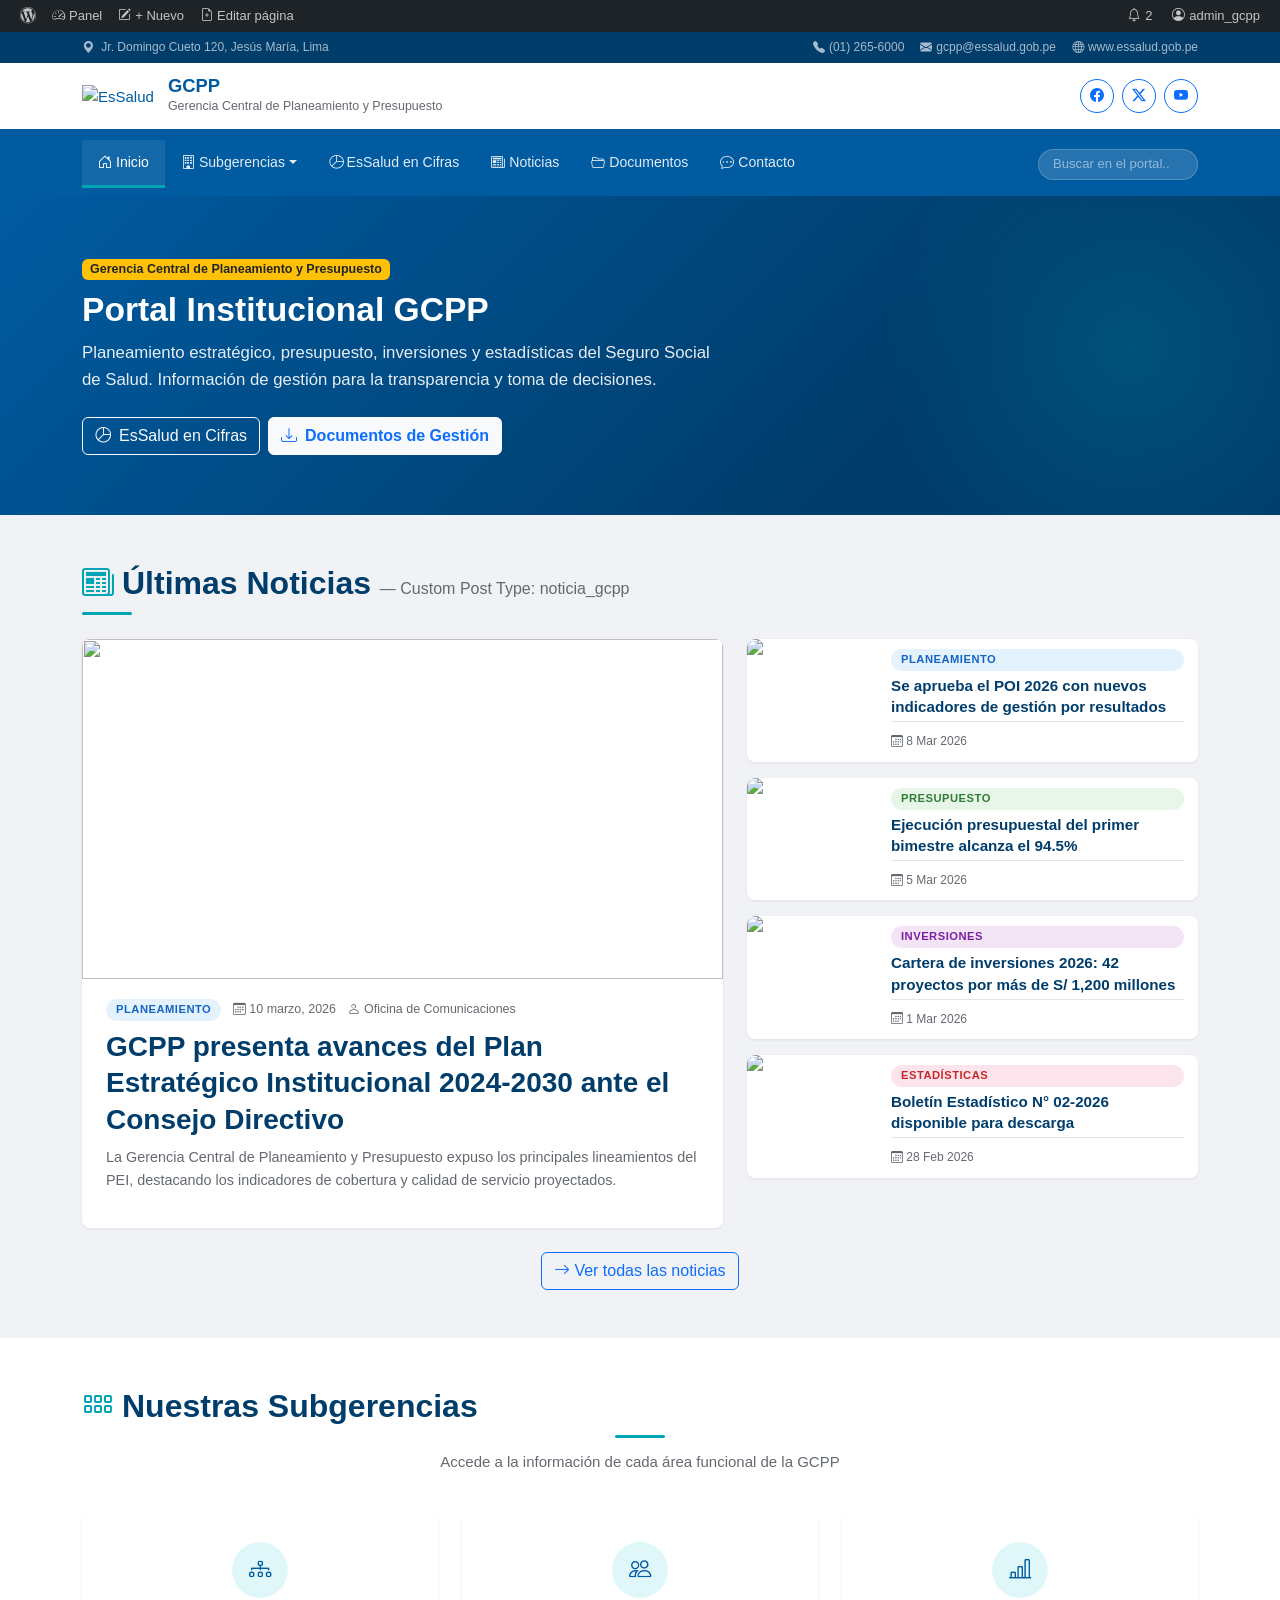
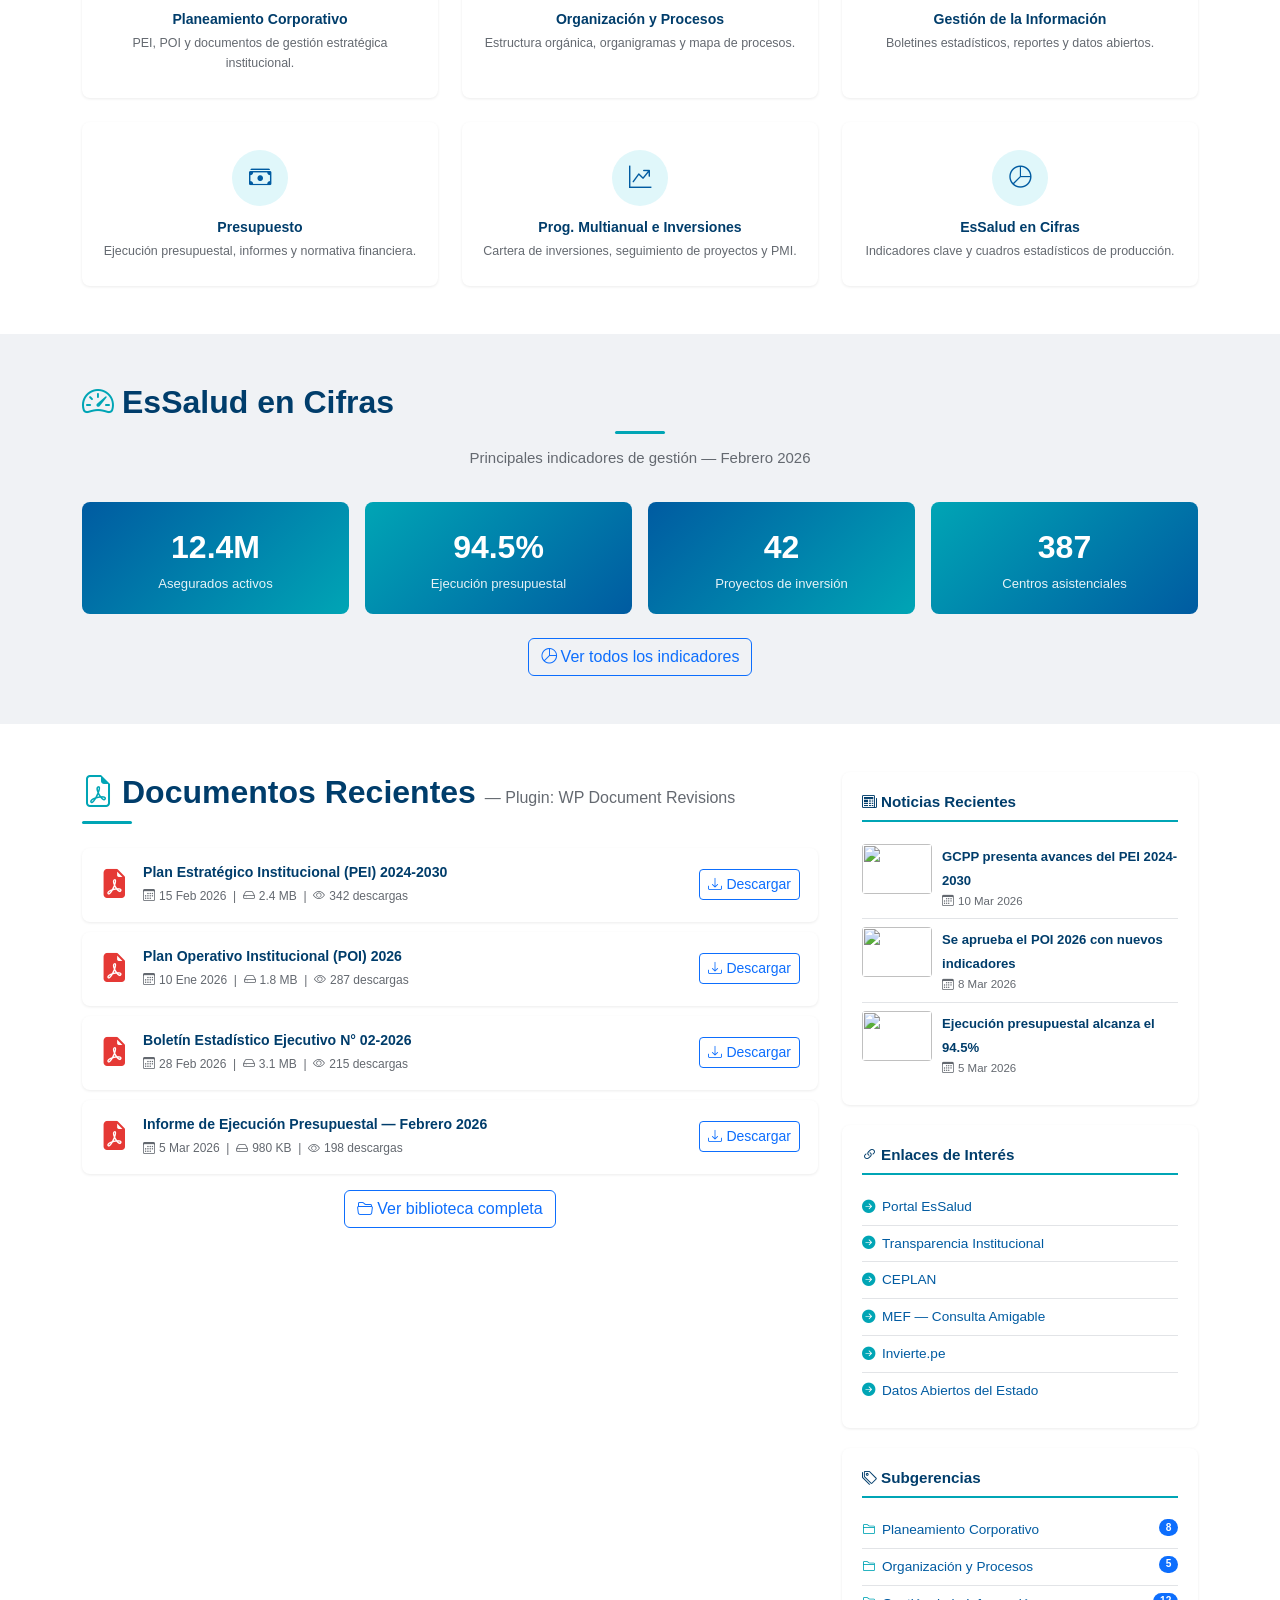
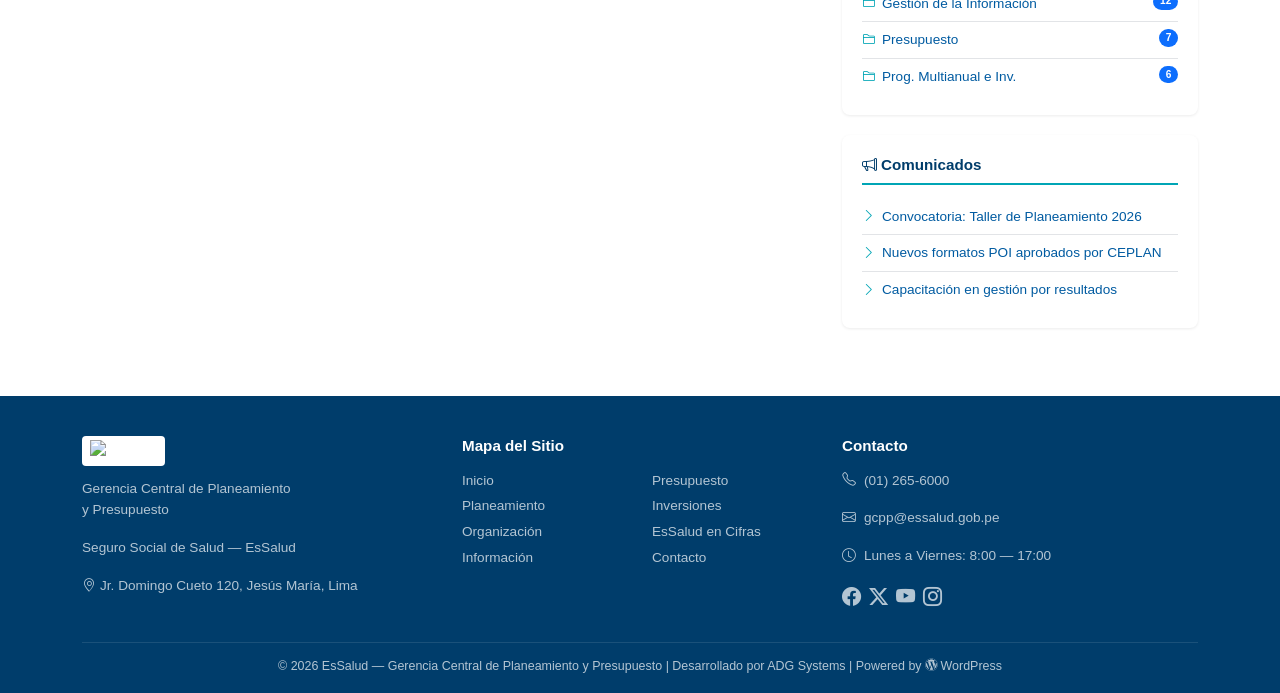
==== prototipo2/index.html @ 34b8594c "Prototipo WordPress - Portal GCPP EsSalud Prototipo HTML del portal institucional de la Gerencia Cen" ====
<!DOCTYPE html>
<html lang="es" class="wp-theme-gcpp">
<head>
  <meta charset="UTF-8">
  <meta name="viewport" content="width=device-width, initial-scale=1.0">
  <!-- WordPress: wp_head() -->
  <title>Portal GCPP — Gerencia Central de Planeamiento y Presupuesto | EsSalud</title>
  <meta name="description" content="Portal institucional de la Gerencia Central de Planeamiento y Presupuesto de EsSalud. Información de gestión, planeamiento estratégico y presupuesto.">
  <!-- Yoast SEO: og tags -->
  <meta property="og:title" content="Portal GCPP — EsSalud">
  <meta property="og:type" content="website">
  <!-- Bootstrap 5 (enqueued via functions.php) -->
  <link href="https://cdn.jsdelivr.net/npm/bootstrap@5.3.3/dist/css/bootstrap.min.css" rel="stylesheet">
  <link href="https://cdn.jsdelivr.net/npm/bootstrap-icons@1.11.3/font/bootstrap-icons.min.css" rel="stylesheet">
  <!-- Theme stylesheet (style.css del child theme) -->
  <link href="css/theme.css" rel="stylesheet">
</head>
<body class="home page-template-front-page has-admin-bar">

  <!-- ============================================================
       WordPress Admin Bar (visible solo para usuarios logueados)
       Simulación de la barra del wp-admin
       ============================================================ -->
  <div class="wp-admin-bar">
    <a href="#" class="ab-item wp-logo"><i class="bi bi-wordpress"></i></a>
    <a href="#" class="ab-item"><i class="bi bi-speedometer2"></i> Panel</a>
    <a href="#" class="ab-item"><i class="bi bi-pencil-square"></i> + Nuevo</a>
    <a href="#" class="ab-item"><i class="bi bi-file-earmark-plus"></i> Editar página</a>
    <span class="ab-right">
      <a href="#" class="ab-item"><i class="bi bi-bell"></i> 2</a>
      <a href="#" class="ab-item"><i class="bi bi-person-circle"></i> admin_gcpp</a>
    </span>
  </div>

  <!-- ============================================================
       header.php — get_header()
       ============================================================ -->

  <!-- Barra superior institucional -->
  <div class="site-header-top">
    <div class="container d-flex justify-content-between align-items-center">
      <span><i class="bi bi-geo-alt-fill me-1"></i> Jr. Domingo Cueto 120, Jesús María, Lima</span>
      <div class="d-none d-md-flex gap-3">
        <a href="#"><i class="bi bi-telephone-fill me-1"></i>(01) 265-6000</a>
        <a href="#"><i class="bi bi-envelope-fill me-1"></i>gcpp@essalud.gob.pe</a>
        <a href="#"><i class="bi bi-globe me-1"></i>www.essalud.gob.pe</a>
      </div>
    </div>
  </div>

  <!-- Site Branding (header.php) -->
  <header class="site-header">
    <div class="container">
      <div class="d-flex justify-content-between align-items-center">
        <div class="site-branding">
          <a href="index.html">
            <img src="../images/essalud_logo.png" alt="EsSalud" class="site-logo">
          </a>
          <div>
            <p class="site-title">GCPP</p>
            <p class="site-description">Gerencia Central de Planeamiento y Presupuesto</p>
          </div>
        </div>
        <!-- Redes sociales -->
        <div class="d-none d-lg-flex gap-2">
          <a href="#" class="btn btn-sm btn-outline-primary rounded-circle" style="width:34px;height:34px;display:flex;align-items:center;justify-content:center;"><i class="bi bi-facebook"></i></a>
          <a href="#" class="btn btn-sm btn-outline-primary rounded-circle" style="width:34px;height:34px;display:flex;align-items:center;justify-content:center;"><i class="bi bi-twitter-x"></i></a>
          <a href="#" class="btn btn-sm btn-outline-primary rounded-circle" style="width:34px;height:34px;display:flex;align-items:center;justify-content:center;"><i class="bi bi-youtube"></i></a>
        </div>
      </div>
    </div>
  </header>

  <!-- wp_nav_menu('theme_location' => 'primary') -->
  <nav class="navbar navbar-expand-lg wp-nav-menu">
    <div class="container">
      <button class="navbar-toggler" type="button" data-bs-toggle="collapse" data-bs-target="#menuPrimary" style="border-color:rgba(255,255,255,.3)">
        <span class="navbar-toggler-icon" style="filter:invert(1);"></span>
      </button>
      <div class="collapse navbar-collapse" id="menuPrimary">
        <ul class="navbar-nav">
          <li class="nav-item">
            <a class="nav-link active" href="index.html"><i class="bi bi-house-door me-1"></i>Inicio</a>
          </li>
          <!-- menu-item-has-children -->
          <li class="nav-item dropdown">
            <a class="nav-link dropdown-toggle" href="#" data-bs-toggle="dropdown"><i class="bi bi-building me-1"></i>Subgerencias</a>
            <ul class="dropdown-menu">
              <li><a class="dropdown-item" href="planeamiento.html"><i class="bi bi-diagram-3"></i> Planeamiento Corporativo</a></li>
              <li><a class="dropdown-item" href="organizacion.html"><i class="bi bi-people"></i> Organización y Procesos</a></li>
              <li><a class="dropdown-item" href="informacion.html"><i class="bi bi-bar-chart-line"></i> Gestión de la Información</a></li>
              <li><a class="dropdown-item" href="presupuesto.html"><i class="bi bi-cash-stack"></i> Presupuesto</a></li>
              <li><a class="dropdown-item" href="inversiones.html"><i class="bi bi-graph-up-arrow"></i> Prog. Multianual e Inversiones</a></li>
            </ul>
          </li>
          <li class="nav-item">
            <a class="nav-link" href="cifras.html"><i class="bi bi-pie-chart me-1"></i>EsSalud en Cifras</a>
          </li>
          <li class="nav-item">
            <a class="nav-link" href="noticias.html"><i class="bi bi-newspaper me-1"></i>Noticias</a>
          </li>
          <li class="nav-item">
            <a class="nav-link" href="documentos.html"><i class="bi bi-folder2-open me-1"></i>Documentos</a>
          </li>
          <li class="nav-item">
            <a class="nav-link" href="contacto.html"><i class="bi bi-chat-dots me-1"></i>Contacto</a>
          </li>
        </ul>
        <!-- get_search_form() -->
        <form class="wp-search-form ms-auto" role="search">
          <input type="search" placeholder="Buscar en el portal..." name="s">
        </form>
      </div>
    </div>
  </nav>

  <!-- ============================================================
       front-page.php — Template de página de inicio
       ============================================================ -->
  <main id="main" class="site-main">

    <!-- ==============================
         BLOQUE 1: wp:cover (Hero)
         ============================== -->
    <section class="wp-block-cover">
      <div class="container position-relative" style="z-index:1;">
        <div class="row align-items-center">
          <div class="col-lg-7">
            <span class="badge bg-warning text-dark mb-2" style="font-size:.78rem;">
              <!-- ACF: campo personalizado "etiqueta_hero" -->
              Gerencia Central de Planeamiento y Presupuesto
            </span>
            <h1>Portal Institucional GCPP</h1>
            <p class="lead mb-4">Planeamiento estratégico, presupuesto, inversiones y estadísticas del Seguro Social de Salud. Información de gestión para la transparencia y toma de decisiones.</p>
            <div class="d-flex gap-2 flex-wrap">
              <a href="cifras.html" class="btn btn-outline-light"><i class="bi bi-pie-chart me-2"></i>EsSalud en Cifras</a>
              <a href="documentos.html" class="btn btn-light text-primary fw-semibold"><i class="bi bi-download me-2"></i>Documentos de Gestión</a>
            </div>
          </div>
          <div class="col-lg-5 d-none d-lg-block text-center">
            <img src="https://placehold.co/400x260/003D6B/00A5B5?text=Portal+GCPP%0AEsSalud&font=roboto" alt="" class="img-fluid" style="border-radius:12px; opacity:.85;">
          </div>
        </div>
      </div>
    </section>

    <!-- ==============================
         BLOQUE 2: CPT Noticias — WP_Query
         Custom Post Type: 'noticia_gcpp'
         Taxonomy: 'subgerencia'
         ============================== -->
    <section class="wp-block-group" style="padding:48px 0;">
      <div class="container">
        <!-- wp:heading -->
        <h2 class="wp-block-heading">
          <i class="bi bi-newspaper me-2" style="color:var(--wp-accent);"></i>Últimas Noticias
          <small style="font-size:.5em; font-weight:400; color:var(--wp-text-light);"> — Custom Post Type: noticia_gcpp</small>
        </h2>

        <div class="row g-4">
          <!-- Post 1: Noticia Destacada (sticky post) -->
          <div class="col-lg-7">
            <!-- WP_Query: posts_per_page=1, meta_key=_is_featured -->
            <a href="single-noticia.html" class="text-decoration-none">
              <article class="cpt-noticia-featured">
                <!-- the_post_thumbnail('large') -->
                <img src="https://placehold.co/800x380/005BA1/FFFFFF?text=PEI+2024-2030%0ANoticia+Destacada&font=roboto" class="post-thumbnail" alt="">
                <div class="entry-content">
                  <div class="entry-meta">
                    <!-- get_the_terms($post, 'subgerencia') -->
                    <span class="taxonomy-badge tax-planeamiento">Planeamiento</span>
                    <!-- get_the_date() -->
                    <span><i class="bi bi-calendar3 me-1"></i>10 marzo, 2026</span>
                    <!-- get_the_author() -->
                    <span><i class="bi bi-person me-1"></i>Oficina de Comunicaciones</span>
                  </div>
                  <!-- the_title() -->
                  <h3 style="color:var(--wp-primary-dark);">GCPP presenta avances del Plan Estratégico Institucional 2024-2030 ante el Consejo Directivo</h3>
                  <!-- the_excerpt() -->
                  <p style="color:var(--wp-text-light); font-size:.9rem;">La Gerencia Central de Planeamiento y Presupuesto expuso los principales lineamientos del PEI, destacando los indicadores de cobertura y calidad de servicio proyectados.</p>
                </div>
              </article>
            </a>
          </div>

          <!-- Posts 2-5: Loop de noticias secundarias -->
          <div class="col-lg-5">
            <div class="d-flex flex-column gap-3">
              <!-- while(have_posts()): the_post(); -->

              <a href="#" class="text-decoration-none">
                <article class="cpt-noticia-card flex-row" style="flex-direction:row !important; height:auto;">
                  <img src="https://placehold.co/140x100/00A5B5/fff?text=POI&font=roboto" class="post-thumbnail" style="width:130px; height:auto; border-radius:8px 0 0 8px;">
                  <div class="entry-content" style="padding:10px 14px;">
                    <span class="taxonomy-badge tax-planeamiento">Planeamiento</span>
                    <h6 class="entry-title mt-1 mb-1"><span style="color:var(--wp-primary-dark);">Se aprueba el POI 2026 con nuevos indicadores de gestión por resultados</span></h6>
                    <div class="entry-meta"><span><i class="bi bi-calendar3"></i> 8 Mar 2026</span></div>
                  </div>
                </article>
              </a>

              <a href="#" class="text-decoration-none">
                <article class="cpt-noticia-card flex-row" style="flex-direction:row !important; height:auto;">
                  <img src="https://placehold.co/140x100/005BA1/fff?text=Presupuesto&font=roboto" class="post-thumbnail" style="width:130px; height:auto; border-radius:8px 0 0 8px;">
                  <div class="entry-content" style="padding:10px 14px;">
                    <span class="taxonomy-badge tax-presupuesto">Presupuesto</span>
                    <h6 class="entry-title mt-1 mb-1"><span style="color:var(--wp-primary-dark);">Ejecución presupuestal del primer bimestre alcanza el 94.5%</span></h6>
                    <div class="entry-meta"><span><i class="bi bi-calendar3"></i> 5 Mar 2026</span></div>
                  </div>
                </article>
              </a>

              <a href="#" class="text-decoration-none">
                <article class="cpt-noticia-card flex-row" style="flex-direction:row !important; height:auto;">
                  <img src="https://placehold.co/140x100/003D6B/fff?text=Inversiones&font=roboto" class="post-thumbnail" style="width:130px; height:auto; border-radius:8px 0 0 8px;">
                  <div class="entry-content" style="padding:10px 14px;">
                    <span class="taxonomy-badge tax-inversiones">Inversiones</span>
                    <h6 class="entry-title mt-1 mb-1"><span style="color:var(--wp-primary-dark);">Cartera de inversiones 2026: 42 proyectos por más de S/ 1,200 millones</span></h6>
                    <div class="entry-meta"><span><i class="bi bi-calendar3"></i> 1 Mar 2026</span></div>
                  </div>
                </article>
              </a>

              <a href="#" class="text-decoration-none">
                <article class="cpt-noticia-card flex-row" style="flex-direction:row !important; height:auto;">
                  <img src="https://placehold.co/140x100/00A5B5/fff?text=Boletín&font=roboto" class="post-thumbnail" style="width:130px; height:auto; border-radius:8px 0 0 8px;">
                  <div class="entry-content" style="padding:10px 14px;">
                    <span class="taxonomy-badge tax-cifras">Estadísticas</span>
                    <h6 class="entry-title mt-1 mb-1"><span style="color:var(--wp-primary-dark);">Boletín Estadístico N° 02-2026 disponible para descarga</span></h6>
                    <div class="entry-meta"><span><i class="bi bi-calendar3"></i> 28 Feb 2026</span></div>
                  </div>
                </article>
              </a>

              <!-- endwhile; -->
            </div>
          </div>
        </div>

        <div class="text-center mt-4">
          <!-- get_post_type_archive_link('noticia_gcpp') -->
          <a href="noticias.html" class="btn btn-outline-primary"><i class="bi bi-arrow-right me-1"></i>Ver todas las noticias</a>
        </div>
      </div>
    </section>

    <!-- ==============================
         BLOQUE 3: Accesos Rápidos a Subgerencias
         ACF Repeater Field: 'subgerencias'
         ============================== -->
    <section class="wp-block-group has-background" style="padding:48px 0;">
      <div class="container">
        <h2 class="wp-block-heading has-text-align-center">
          <i class="bi bi-grid-3x2-gap me-2" style="color:var(--wp-accent);"></i>Nuestras Subgerencias
        </h2>
        <p class="text-center" style="color:var(--wp-text-light); margin-top:-12px;">
          <!-- ACF: get_field('subtitulo_subgerencias') -->
          Accede a la información de cada área funcional de la GCPP
        </p>

        <div class="row g-4 mt-2">
          <!-- ACF Repeater: while(have_rows('subgerencias')): the_row(); -->

          <div class="col-lg-4 col-md-6">
            <a href="planeamiento.html" class="text-decoration-none">
              <div class="acf-acceso-card">
                <!-- ACF: get_sub_field('icono') -->
                <div class="acf-icon"><i class="bi bi-diagram-3"></i></div>
                <!-- ACF: get_sub_field('titulo') -->
                <h5>Planeamiento Corporativo</h5>
                <!-- ACF: get_sub_field('descripcion') -->
                <p>PEI, POI y documentos de gestión estratégica institucional.</p>
              </div>
            </a>
          </div>

          <div class="col-lg-4 col-md-6">
            <a href="organizacion.html" class="text-decoration-none">
              <div class="acf-acceso-card">
                <div class="acf-icon"><i class="bi bi-people"></i></div>
                <h5>Organización y Procesos</h5>
                <p>Estructura orgánica, organigramas y mapa de procesos.</p>
              </div>
            </a>
          </div>

          <div class="col-lg-4 col-md-6">
            <a href="informacion.html" class="text-decoration-none">
              <div class="acf-acceso-card">
                <div class="acf-icon"><i class="bi bi-bar-chart-line"></i></div>
                <h5>Gestión de la Información</h5>
                <p>Boletines estadísticos, reportes y datos abiertos.</p>
              </div>
            </a>
          </div>

          <div class="col-lg-4 col-md-6">
            <a href="presupuesto.html" class="text-decoration-none">
              <div class="acf-acceso-card">
                <div class="acf-icon"><i class="bi bi-cash-stack"></i></div>
                <h5>Presupuesto</h5>
                <p>Ejecución presupuestal, informes y normativa financiera.</p>
              </div>
            </a>
          </div>

          <div class="col-lg-4 col-md-6">
            <a href="inversiones.html" class="text-decoration-none">
              <div class="acf-acceso-card">
                <div class="acf-icon"><i class="bi bi-graph-up-arrow"></i></div>
                <h5>Prog. Multianual e Inversiones</h5>
                <p>Cartera de inversiones, seguimiento de proyectos y PMI.</p>
              </div>
            </a>
          </div>

          <div class="col-lg-4 col-md-6">
            <a href="cifras.html" class="text-decoration-none">
              <div class="acf-acceso-card">
                <div class="acf-icon"><i class="bi bi-pie-chart"></i></div>
                <h5>EsSalud en Cifras</h5>
                <p>Indicadores clave y cuadros estadísticos de producción.</p>
              </div>
            </a>
          </div>

          <!-- endwhile; -->
        </div>
      </div>
    </section>

    <!-- ==============================
         BLOQUE 4: Indicadores (ACF + Gutenberg Columns)
         ACF Group: 'indicadores_home'
         ============================== -->
    <section class="wp-block-group" style="padding:48px 0;">
      <div class="container">
        <h2 class="wp-block-heading has-text-align-center">
          <i class="bi bi-speedometer2 me-2" style="color:var(--wp-accent);"></i>EsSalud en Cifras
        </h2>
        <p class="text-center" style="color:var(--wp-text-light); margin-top:-12px;">
          Principales indicadores de gestión — Febrero 2026
        </p>

        <!-- wp:columns -->
        <div class="row g-3 mt-2">
          <div class="col-lg-3 col-6">
            <div class="kpi-card">
              <div class="kpi-value">12.4M</div>
              <div class="kpi-label">Asegurados activos</div>
            </div>
          </div>
          <div class="col-lg-3 col-6">
            <div class="kpi-card alt">
              <div class="kpi-value">94.5%</div>
              <div class="kpi-label">Ejecución presupuestal</div>
            </div>
          </div>
          <div class="col-lg-3 col-6">
            <div class="kpi-card">
              <div class="kpi-value">42</div>
              <div class="kpi-label">Proyectos de inversión</div>
            </div>
          </div>
          <div class="col-lg-3 col-6">
            <div class="kpi-card alt">
              <div class="kpi-value">387</div>
              <div class="kpi-label">Centros asistenciales</div>
            </div>
          </div>
        </div>

        <div class="text-center mt-4">
          <a href="cifras.html" class="btn btn-outline-primary"><i class="bi bi-pie-chart me-1"></i>Ver todos los indicadores</a>
        </div>
      </div>
    </section>

    <!-- ==============================
         BLOQUE 5: Documentos + Sidebar Widgets
         WP Document Revisions + Sidebar (dynamic_sidebar)
         ============================== -->
    <section class="wp-block-group has-background" style="padding:48px 0;">
      <div class="container">
        <div class="row g-4">
          <!-- Contenido principal -->
          <div class="col-lg-8">
            <h2 class="wp-block-heading">
              <i class="bi bi-file-earmark-pdf me-2" style="color:var(--wp-accent);"></i>Documentos Recientes
              <small style="font-size:.5em; font-weight:400; color:var(--wp-text-light);"> — Plugin: WP Document Revisions</small>
            </h2>

            <!-- WP_Query: post_type='document' -->
            <div class="wpdr-document">
              <i class="bi bi-file-earmark-pdf-fill wpdr-icon"></i>
              <div class="wpdr-info">
                <h6>Plan Estratégico Institucional (PEI) 2024-2030</h6>
                <span><i class="bi bi-calendar3 me-1"></i>15 Feb 2026 &nbsp;|&nbsp; <i class="bi bi-hdd me-1"></i>2.4 MB &nbsp;|&nbsp; <i class="bi bi-eye me-1"></i>342 descargas</span>
              </div>
              <a href="#" class="btn btn-sm btn-outline-primary"><i class="bi bi-download me-1"></i>Descargar</a>
            </div>

            <div class="wpdr-document">
              <i class="bi bi-file-earmark-pdf-fill wpdr-icon"></i>
              <div class="wpdr-info">
                <h6>Plan Operativo Institucional (POI) 2026</h6>
                <span><i class="bi bi-calendar3 me-1"></i>10 Ene 2026 &nbsp;|&nbsp; <i class="bi bi-hdd me-1"></i>1.8 MB &nbsp;|&nbsp; <i class="bi bi-eye me-1"></i>287 descargas</span>
              </div>
              <a href="#" class="btn btn-sm btn-outline-primary"><i class="bi bi-download me-1"></i>Descargar</a>
            </div>

            <div class="wpdr-document">
              <i class="bi bi-file-earmark-pdf-fill wpdr-icon"></i>
              <div class="wpdr-info">
                <h6>Boletín Estadístico Ejecutivo N° 02-2026</h6>
                <span><i class="bi bi-calendar3 me-1"></i>28 Feb 2026 &nbsp;|&nbsp; <i class="bi bi-hdd me-1"></i>3.1 MB &nbsp;|&nbsp; <i class="bi bi-eye me-1"></i>215 descargas</span>
              </div>
              <a href="#" class="btn btn-sm btn-outline-primary"><i class="bi bi-download me-1"></i>Descargar</a>
            </div>

            <div class="wpdr-document">
              <i class="bi bi-file-earmark-pdf-fill wpdr-icon"></i>
              <div class="wpdr-info">
                <h6>Informe de Ejecución Presupuestal — Febrero 2026</h6>
                <span><i class="bi bi-calendar3 me-1"></i>5 Mar 2026 &nbsp;|&nbsp; <i class="bi bi-hdd me-1"></i>980 KB &nbsp;|&nbsp; <i class="bi bi-eye me-1"></i>198 descargas</span>
              </div>
              <a href="#" class="btn btn-sm btn-outline-primary"><i class="bi bi-download me-1"></i>Descargar</a>
            </div>

            <div class="text-center mt-3">
              <a href="documentos.html" class="btn btn-outline-primary"><i class="bi bi-folder2-open me-1"></i>Ver biblioteca completa</a>
            </div>
          </div>

          <!-- ==============================
               SIDEBAR: dynamic_sidebar('sidebar-home')
               Widgets registrados en functions.php
               ============================== -->
          <div class="col-lg-4">
            <!-- Widget: Noticias Recientes (WP_Widget_Recent_Posts) -->
            <aside class="widget widget_recent_entries">
              <h3 class="widget-title"><i class="bi bi-newspaper me-1"></i>Noticias Recientes</h3>
              <div class="widget-recent-post">
                <img src="https://placehold.co/70x50/005BA1/fff?text=PEI&font=roboto" alt="">
                <div>
                  <a href="#" class="wrp-title">GCPP presenta avances del PEI 2024-2030</a>
                  <div class="wrp-date"><i class="bi bi-calendar3 me-1"></i>10 Mar 2026</div>
                </div>
              </div>
              <div class="widget-recent-post">
                <img src="https://placehold.co/70x50/00A5B5/fff?text=POI&font=roboto" alt="">
                <div>
                  <a href="#" class="wrp-title">Se aprueba el POI 2026 con nuevos indicadores</a>
                  <div class="wrp-date"><i class="bi bi-calendar3 me-1"></i>8 Mar 2026</div>
                </div>
              </div>
              <div class="widget-recent-post">
                <img src="https://placehold.co/70x50/003D6B/fff?text=Ppto&font=roboto" alt="">
                <div>
                  <a href="#" class="wrp-title">Ejecución presupuestal alcanza el 94.5%</a>
                  <div class="wrp-date"><i class="bi bi-calendar3 me-1"></i>5 Mar 2026</div>
                </div>
              </div>
            </aside>

            <!-- Widget: Enlaces (WP_Widget_Links) -->
            <aside class="widget widget_links">
              <h3 class="widget-title"><i class="bi bi-link-45deg me-1"></i>Enlaces de Interés</h3>
              <ul>
                <li><i class="bi bi-arrow-right-circle-fill"></i><a href="#">Portal EsSalud</a></li>
                <li><i class="bi bi-arrow-right-circle-fill"></i><a href="#">Transparencia Institucional</a></li>
                <li><i class="bi bi-arrow-right-circle-fill"></i><a href="#">CEPLAN</a></li>
                <li><i class="bi bi-arrow-right-circle-fill"></i><a href="#">MEF — Consulta Amigable</a></li>
                <li><i class="bi bi-arrow-right-circle-fill"></i><a href="#">Invierte.pe</a></li>
                <li><i class="bi bi-arrow-right-circle-fill"></i><a href="#">Datos Abiertos del Estado</a></li>
              </ul>
            </aside>

            <!-- Widget: Categorías (taxonomy: subgerencia) -->
            <aside class="widget widget_categories">
              <h3 class="widget-title"><i class="bi bi-tags me-1"></i>Subgerencias</h3>
              <ul>
                <li><i class="bi bi-folder2"></i><a href="planeamiento.html">Planeamiento Corporativo</a> <span class="badge bg-primary float-end rounded-pill">8</span></li>
                <li><i class="bi bi-folder2"></i><a href="organizacion.html">Organización y Procesos</a> <span class="badge bg-primary float-end rounded-pill">5</span></li>
                <li><i class="bi bi-folder2"></i><a href="informacion.html">Gestión de la Información</a> <span class="badge bg-primary float-end rounded-pill">12</span></li>
                <li><i class="bi bi-folder2"></i><a href="presupuesto.html">Presupuesto</a> <span class="badge bg-primary float-end rounded-pill">7</span></li>
                <li><i class="bi bi-folder2"></i><a href="inversiones.html">Prog. Multianual e Inv.</a> <span class="badge bg-primary float-end rounded-pill">6</span></li>
              </ul>
            </aside>

            <!-- Widget: Comunicados (widget personalizado) -->
            <aside class="widget widget_comunicados">
              <h3 class="widget-title"><i class="bi bi-megaphone me-1"></i>Comunicados</h3>
              <ul>
                <li><i class="bi bi-chevron-right"></i><a href="#">Convocatoria: Taller de Planeamiento 2026</a></li>
                <li><i class="bi bi-chevron-right"></i><a href="#">Nuevos formatos POI aprobados por CEPLAN</a></li>
                <li><i class="bi bi-chevron-right"></i><a href="#">Capacitación en gestión por resultados</a></li>
              </ul>
            </aside>
          </div>
        </div>
      </div>
    </section>

  </main>

  <!-- ============================================================
       footer.php — get_footer()
       ============================================================ -->
  <footer class="site-footer">
    <div class="container">
      <div class="row g-4">
        <div class="col-lg-4">
          <img src="../images/essalud_logo.png" alt="EsSalud" class="footer-logo">
          <p>Gerencia Central de Planeamiento<br>y Presupuesto</p>
          <p>Seguro Social de Salud — EsSalud</p>
          <p><i class="bi bi-geo-alt me-1"></i>Jr. Domingo Cueto 120, Jesús María, Lima</p>
        </div>
        <div class="col-lg-4">
          <!-- wp_nav_menu('theme_location' => 'footer') -->
          <h5>Mapa del Sitio</h5>
          <div class="row">
            <div class="col-6">
              <ul class="list-unstyled">
                <li class="mb-1"><a href="index.html">Inicio</a></li>
                <li class="mb-1"><a href="planeamiento.html">Planeamiento</a></li>
                <li class="mb-1"><a href="organizacion.html">Organización</a></li>
                <li class="mb-1"><a href="informacion.html">Información</a></li>
              </ul>
            </div>
            <div class="col-6">
              <ul class="list-unstyled">
                <li class="mb-1"><a href="presupuesto.html">Presupuesto</a></li>
                <li class="mb-1"><a href="inversiones.html">Inversiones</a></li>
                <li class="mb-1"><a href="cifras.html">EsSalud en Cifras</a></li>
                <li class="mb-1"><a href="contacto.html">Contacto</a></li>
              </ul>
            </div>
          </div>
        </div>
        <div class="col-lg-4">
          <h5>Contacto</h5>
          <p><i class="bi bi-telephone me-2"></i>(01) 265-6000</p>
          <p><i class="bi bi-envelope me-2"></i>gcpp@essalud.gob.pe</p>
          <p><i class="bi bi-clock me-2"></i>Lunes a Viernes: 8:00 — 17:00</p>
          <div class="mt-2 d-flex gap-2">
            <a href="#" style="font-size:1.2rem;"><i class="bi bi-facebook"></i></a>
            <a href="#" style="font-size:1.2rem;"><i class="bi bi-twitter-x"></i></a>
            <a href="#" style="font-size:1.2rem;"><i class="bi bi-youtube"></i></a>
            <a href="#" style="font-size:1.2rem;"><i class="bi bi-instagram"></i></a>
          </div>
        </div>
      </div>
      <div class="footer-bottom">
        <p class="mb-0">
          &copy; 2026 EsSalud — Gerencia Central de Planeamiento y Presupuesto |
          Desarrollado por <a href="https://adg.com.pe" target="_blank">ADG Systems</a> |
          Powered by <a href="#"><i class="bi bi-wordpress"></i> WordPress</a>
        </p>
      </div>
    </div>
  </footer>

  <!-- WordPress: wp_footer() -->
  <script src="https://cdn.jsdelivr.net/npm/bootstrap@5.3.3/dist/js/bootstrap.bundle.min.js"></script>
</body>
</html>
---- prototipo2/css/theme.css ----
/* ============================================
   Theme: GCPP EsSalud - WordPress Child Theme
   Base: Starter Theme + Bootstrap 5
   CMS: WordPress 6.x + Gutenberg
   ============================================ */

:root {
  --wp-primary: #005BA1;
  --wp-primary-dark: #003D6B;
  --wp-accent: #00A5B5;
  --wp-accent-light: #E0F7FA;
  --wp-bg: #F0F2F5;
  --wp-card: #FFFFFF;
  --wp-text: #1D2327;
  --wp-text-light: #646970;
  --wp-border: #E2E4E7;
  --wp-success: #00A32A;
  --wp-warning: #DBA617;
  --wp-radius: 8px;
  --wp-shadow: 0 1px 3px rgba(0,0,0,0.08);
  --wp-shadow-hover: 0 4px 16px rgba(0,0,0,0.12);
}

/* ---- RESET & BASE ---- */
* { box-sizing: border-box; }
body {
  font-family: -apple-system, BlinkMacSystemFont, 'Segoe UI', Roboto, Oxygen, Ubuntu, sans-serif;
  color: var(--wp-text);
  background: var(--wp-bg);
  margin: 0;
  font-size: 15px;
  line-height: 1.6;
}
a { color: var(--wp-primary); text-decoration: none; transition: color .2s; }
a:hover { color: var(--wp-accent); }
img { max-width: 100%; height: auto; }
h1,h2,h3,h4,h5,h6 { color: var(--wp-primary-dark); font-weight: 700; line-height: 1.3; }

/* ---- WP ADMIN BAR (solo para editores logueados) ---- */
.wp-admin-bar {
  background: #1D2327;
  height: 32px;
  display: flex;
  align-items: center;
  padding: 0 12px;
  font-size: 13px;
  color: #C3C4C7;
  position: fixed;
  top: 0;
  left: 0;
  right: 0;
  z-index: 9999;
}
.wp-admin-bar a { color: #C3C4C7; }
.wp-admin-bar a:hover { color: #72AEFF; }
.wp-admin-bar .ab-item { padding: 0 8px; display: inline-flex; align-items: center; gap: 4px; height: 32px; }
.wp-admin-bar .ab-item:hover { background: #2C3338; }
.wp-admin-bar .ab-right { margin-left: auto; }
.wp-admin-bar .wp-logo { font-size: 16px; }
body.has-admin-bar { padding-top: 32px; }

/* ---- SITE HEADER ---- */
.site-header-top {
  background: var(--wp-primary-dark);
  padding: 6px 0;
  font-size: 12px;
  color: rgba(255,255,255,.65);
}
.site-header-top a { color: rgba(255,255,255,.65); }
.site-header-top a:hover { color: #fff; }

.site-header {
  background: var(--wp-card);
  border-bottom: 3px solid var(--wp-primary);
  padding: 0;
}
.site-branding {
  display: flex;
  align-items: center;
  gap: 14px;
  padding: 12px 0;
}
.site-branding img.site-logo { height: 56px; }
.site-branding .site-title {
  font-size: 1.15rem;
  font-weight: 800;
  color: var(--wp-primary);
  margin: 0;
  line-height: 1.2;
}
.site-branding .site-description {
  font-size: .78rem;
  color: var(--wp-text-light);
  margin: 0;
}

/* ---- WP NAV MENU (wp_nav_menu) ---- */
.wp-nav-menu {
  background: var(--wp-primary);
  position: sticky;
  top: 0;
  z-index: 1000;
}
body.has-admin-bar .wp-nav-menu { top: 32px; }

.wp-nav-menu .navbar-nav .nav-link {
  color: rgba(255,255,255,.88) !important;
  font-size: .88rem;
  font-weight: 500;
  padding: .7rem 1rem !important;
  border-bottom: 3px solid transparent;
  transition: all .2s;
}
.wp-nav-menu .navbar-nav .nav-link:hover,
.wp-nav-menu .navbar-nav .nav-link.active {
  color: #fff !important;
  background: rgba(255,255,255,.08);
  border-bottom-color: var(--wp-accent);
}
.wp-nav-menu .dropdown-menu {
  border: none;
  border-radius: var(--wp-radius);
  box-shadow: var(--wp-shadow-hover);
  padding: 6px 0;
  min-width: 260px;
}
.wp-nav-menu .dropdown-item {
  font-size: .85rem;
  padding: 8px 16px;
  display: flex;
  align-items: center;
  gap: 8px;
}
.wp-nav-menu .dropdown-item:hover {
  background: var(--wp-accent-light);
  color: var(--wp-primary);
}
.wp-nav-menu .wp-search-form {
  display: flex;
  align-items: center;
}
.wp-nav-menu .wp-search-form input {
  background: rgba(255,255,255,.15);
  border: 1px solid rgba(255,255,255,.2);
  color: #fff;
  border-radius: 20px;
  padding: 4px 14px;
  font-size: .82rem;
  width: 160px;
  transition: all .3s;
}
.wp-nav-menu .wp-search-form input::placeholder { color: rgba(255,255,255,.5); }
.wp-nav-menu .wp-search-form input:focus {
  width: 220px;
  background: rgba(255,255,255,.25);
  outline: none;
  border-color: var(--wp-accent);
}

/* ---- GUTENBERG BLOCKS ---- */

/* wp:cover */
.wp-block-cover {
  position: relative;
  background: linear-gradient(135deg, var(--wp-primary) 0%, var(--wp-primary-dark) 70%);
  color: #fff;
  padding: 60px 0;
  overflow: hidden;
}
.wp-block-cover::before {
  content: '';
  position: absolute;
  right: -100px;
  top: -100px;
  width: 500px;
  height: 500px;
  background: radial-gradient(circle, rgba(0,165,181,.2) 0%, transparent 70%);
  border-radius: 50%;
}
.wp-block-cover h1 { color: #fff; font-size: 2.1rem; }
.wp-block-cover p.lead { opacity: .9; font-size: 1.05rem; }

/* wp:group */
.wp-block-group { padding: 48px 0; }
.wp-block-group.has-background { background: var(--wp-card); }

/* wp:heading with decorador */
.wp-block-heading {
  position: relative;
  padding-bottom: 10px;
  margin-bottom: 24px;
}
.wp-block-heading::after {
  content: '';
  position: absolute;
  bottom: 0;
  left: 0;
  width: 50px;
  height: 3px;
  background: var(--wp-accent);
  border-radius: 2px;
}
.wp-block-heading.has-text-align-center::after {
  left: 50%;
  transform: translateX(-50%);
}

/* wp:columns */
.wp-block-columns { display: flex; gap: 24px; flex-wrap: wrap; }
.wp-block-column { flex: 1; min-width: 280px; }

/* wp:media-text */
.wp-block-media-text {
  display: grid;
  grid-template-columns: 1fr 1fr;
  gap: 0;
  background: var(--wp-card);
  border-radius: var(--wp-radius);
  overflow: hidden;
  box-shadow: var(--wp-shadow);
}
.wp-block-media-text img { width: 100%; height: 100%; object-fit: cover; }
.wp-block-media-text .wp-block-media-text__content { padding: 32px; }

/* ---- CPT: NOTICIAS (Custom Post Type) ---- */
.cpt-noticia-featured {
  border-radius: var(--wp-radius);
  overflow: hidden;
  background: var(--wp-card);
  box-shadow: var(--wp-shadow);
  transition: transform .3s, box-shadow .3s;
}
.cpt-noticia-featured:hover {
  transform: translateY(-4px);
  box-shadow: var(--wp-shadow-hover);
}
.cpt-noticia-featured .post-thumbnail {
  height: 340px;
  object-fit: cover;
  width: 100%;
}
.cpt-noticia-featured .entry-content { padding: 20px 24px; }
.cpt-noticia-featured .entry-meta {
  display: flex;
  align-items: center;
  gap: 12px;
  font-size: .78rem;
  color: var(--wp-text-light);
  margin-bottom: 8px;
}

.cpt-noticia-card {
  background: var(--wp-card);
  border-radius: var(--wp-radius);
  overflow: hidden;
  box-shadow: var(--wp-shadow);
  transition: all .3s;
  height: 100%;
  display: flex;
  flex-direction: column;
}
.cpt-noticia-card:hover {
  transform: translateY(-3px);
  box-shadow: var(--wp-shadow-hover);
}
.cpt-noticia-card .post-thumbnail {
  height: 180px;
  object-fit: cover;
  width: 100%;
}
.cpt-noticia-card .entry-content {
  padding: 16px 18px;
  flex: 1;
  display: flex;
  flex-direction: column;
}
.cpt-noticia-card .entry-title {
  font-size: .95rem;
  margin: 6px 0 8px;
  line-height: 1.4;
}
.cpt-noticia-card .entry-title a { color: var(--wp-primary-dark); }
.cpt-noticia-card .entry-title a:hover { color: var(--wp-accent); }
.cpt-noticia-card .entry-summary {
  font-size: .83rem;
  color: var(--wp-text-light);
  flex: 1;
}
.cpt-noticia-card .entry-meta {
  font-size: .75rem;
  color: var(--wp-text-light);
  display: flex;
  gap: 10px;
  margin-top: auto;
  padding-top: 10px;
  border-top: 1px solid var(--wp-border);
}

/* Taxonomy badge */
.taxonomy-badge {
  display: inline-block;
  font-size: .7rem;
  font-weight: 600;
  padding: 2px 10px;
  border-radius: 12px;
  text-transform: uppercase;
  letter-spacing: .5px;
}
.tax-planeamiento { background: #E3F2FD; color: #1565C0; }
.tax-presupuesto { background: #E8F5E9; color: #2E7D32; }
.tax-organizacion { background: #FFF3E0; color: #E65100; }
.tax-informacion { background: #E0F7FA; color: #00838F; }
.tax-inversiones { background: #F3E5F5; color: #7B1FA2; }
.tax-cifras { background: #FCE4EC; color: #C62828; }

/* ---- WIDGETS (WP Sidebar) ---- */
.widget {
  background: var(--wp-card);
  border-radius: var(--wp-radius);
  padding: 20px;
  margin-bottom: 20px;
  box-shadow: var(--wp-shadow);
}
.widget-title {
  font-size: .95rem;
  color: var(--wp-primary-dark);
  border-bottom: 2px solid var(--wp-accent);
  padding-bottom: 8px;
  margin-bottom: 14px;
  margin-top: 0;
}
.widget ul { list-style: none; padding: 0; margin: 0; }
.widget ul li {
  padding: 7px 0;
  border-bottom: 1px solid var(--wp-border);
  font-size: .85rem;
}
.widget ul li:last-child { border-bottom: none; }
.widget ul li i { color: var(--wp-accent); margin-right: 6px; width: 16px; }

/* Widget: Noticias Recientes (WP Recent Posts) */
.widget-recent-post {
  display: flex;
  gap: 10px;
  padding: 8px 0;
  border-bottom: 1px solid var(--wp-border);
}
.widget-recent-post:last-child { border-bottom: none; }
.widget-recent-post img {
  width: 70px;
  height: 50px;
  object-fit: cover;
  border-radius: 4px;
  flex-shrink: 0;
}
.widget-recent-post .wrp-title {
  font-size: .82rem;
  font-weight: 600;
  color: var(--wp-primary-dark);
  line-height: 1.3;
}
.widget-recent-post .wrp-date { font-size: .72rem; color: var(--wp-text-light); }

/* ---- ACCESOS RÁPIDOS (ACF Repeater) ---- */
.acf-acceso-card {
  background: var(--wp-card);
  border-radius: var(--wp-radius);
  padding: 24px 20px;
  text-align: center;
  box-shadow: var(--wp-shadow);
  transition: all .3s;
  height: 100%;
  border-top: 4px solid transparent;
  position: relative;
}
.acf-acceso-card:hover {
  transform: translateY(-5px);
  box-shadow: var(--wp-shadow-hover);
  border-top-color: var(--wp-accent);
}
.acf-acceso-card .acf-icon {
  width: 56px;
  height: 56px;
  border-radius: 50%;
  background: var(--wp-accent-light);
  display: flex;
  align-items: center;
  justify-content: center;
  margin: 0 auto 12px;
  font-size: 1.4rem;
  color: var(--wp-primary);
  transition: all .3s;
}
.acf-acceso-card:hover .acf-icon {
  background: var(--wp-primary);
  color: #fff;
}
.acf-acceso-card h5 {
  font-size: .88rem;
  margin-bottom: 6px;
}
.acf-acceso-card p {
  font-size: .78rem;
  color: var(--wp-text-light);
  margin: 0;
}

/* ---- KPI Cards (ACF + Gutenberg) ---- */
.kpi-card {
  background: linear-gradient(135deg, var(--wp-primary), var(--wp-accent));
  color: #fff;
  border-radius: var(--wp-radius);
  padding: 20px;
  text-align: center;
  transition: transform .3s;
}
.kpi-card:hover { transform: scale(1.03); }
.kpi-card .kpi-value { font-size: 2rem; font-weight: 800; }
.kpi-card .kpi-label { font-size: .82rem; opacity: .9; }
.kpi-card.alt { background: linear-gradient(135deg, var(--wp-accent), var(--wp-primary)); }

/* ---- DOCUMENTOS (WP Document Revisions) ---- */
.wpdr-document {
  display: flex;
  align-items: center;
  gap: 14px;
  background: var(--wp-card);
  border-radius: var(--wp-radius);
  padding: 14px 18px;
  margin-bottom: 10px;
  box-shadow: var(--wp-shadow);
  transition: box-shadow .2s;
}
.wpdr-document:hover { box-shadow: var(--wp-shadow-hover); }
.wpdr-document .wpdr-icon { font-size: 1.8rem; color: #E53935; flex-shrink: 0; }
.wpdr-document .wpdr-info { flex: 1; }
.wpdr-document .wpdr-info h6 { margin: 0 0 2px; font-size: .88rem; }
.wpdr-document .wpdr-info span { font-size: .75rem; color: var(--wp-text-light); }

/* ---- YOAST BREADCRUMBS ---- */
.yoast-breadcrumbs {
  background: var(--wp-card);
  padding: 10px 16px;
  border-radius: var(--wp-radius);
  font-size: .82rem;
  color: var(--wp-text-light);
  box-shadow: var(--wp-shadow);
  margin-bottom: 20px;
}
.yoast-breadcrumbs a { color: var(--wp-primary); }
.yoast-breadcrumbs .separator { margin: 0 6px; color: #ccc; }

/* ---- CONTACT FORM 7 ---- */
.wpcf7 .wpcf7-form-control {
  width: 100%;
  padding: 10px 14px;
  border: 1px solid var(--wp-border);
  border-radius: var(--wp-radius);
  font-size: .9rem;
  transition: border-color .2s;
}
.wpcf7 .wpcf7-form-control:focus {
  border-color: var(--wp-primary);
  outline: none;
  box-shadow: 0 0 0 2px rgba(0,91,161,.15);
}
.wpcf7 label { font-size: .85rem; font-weight: 500; margin-bottom: 4px; display: block; }
.wpcf7 .wpcf7-submit {
  background: var(--wp-primary);
  color: #fff;
  border: none;
  padding: 10px 28px;
  border-radius: var(--wp-radius);
  font-weight: 600;
  cursor: pointer;
  transition: background .2s;
}
.wpcf7 .wpcf7-submit:hover { background: var(--wp-primary-dark); }

/* ---- PAGE TEMPLATE: SUBGERENCIA ---- */
.page-hero {
  background: linear-gradient(135deg, var(--wp-primary) 0%, var(--wp-primary-dark) 100%);
  color: #fff;
  padding: 40px 0;
}
.page-hero h1 { color: #fff; font-size: 1.7rem; margin-bottom: 4px; }
.page-hero .page-description { opacity: .85; margin: 0; font-size: .95rem; }

.content-block {
  background: var(--wp-card);
  border-radius: var(--wp-radius);
  padding: 28px;
  margin-bottom: 20px;
  box-shadow: var(--wp-shadow);
}

/* ---- FOOTER (footer.php) ---- */
.site-footer {
  background: var(--wp-primary-dark);
  color: rgba(255,255,255,.7);
  padding: 40px 0 16px;
  font-size: .85rem;
}
.site-footer h5 { color: #fff; font-size: .95rem; margin-bottom: 14px; }
.site-footer a { color: rgba(255,255,255,.7); }
.site-footer a:hover { color: var(--wp-accent); }
.site-footer .footer-bottom {
  border-top: 1px solid rgba(255,255,255,.1);
  padding-top: 14px;
  margin-top: 28px;
  font-size: .78rem;
  text-align: center;
}
.site-footer .footer-logo {
  height: 36px;
  background: #fff;
  padding: 4px 8px;
  border-radius: 4px;
  margin-bottom: 12px;
}

/* ---- RESPONSIVE ---- */
@media (max-width: 991px) {
  .wp-block-media-text { grid-template-columns: 1fr; }
  .wp-block-cover { padding: 40px 0; }
  .wp-block-cover h1 { font-size: 1.5rem; }
}
@media (max-width: 767px) {
  .wp-admin-bar { display: none; }
  body.has-admin-bar { padding-top: 0; }
  .cpt-noticia-featured .post-thumbnail { height: 200px; }
  .kpi-card .kpi-value { font-size: 1.5rem; }
}
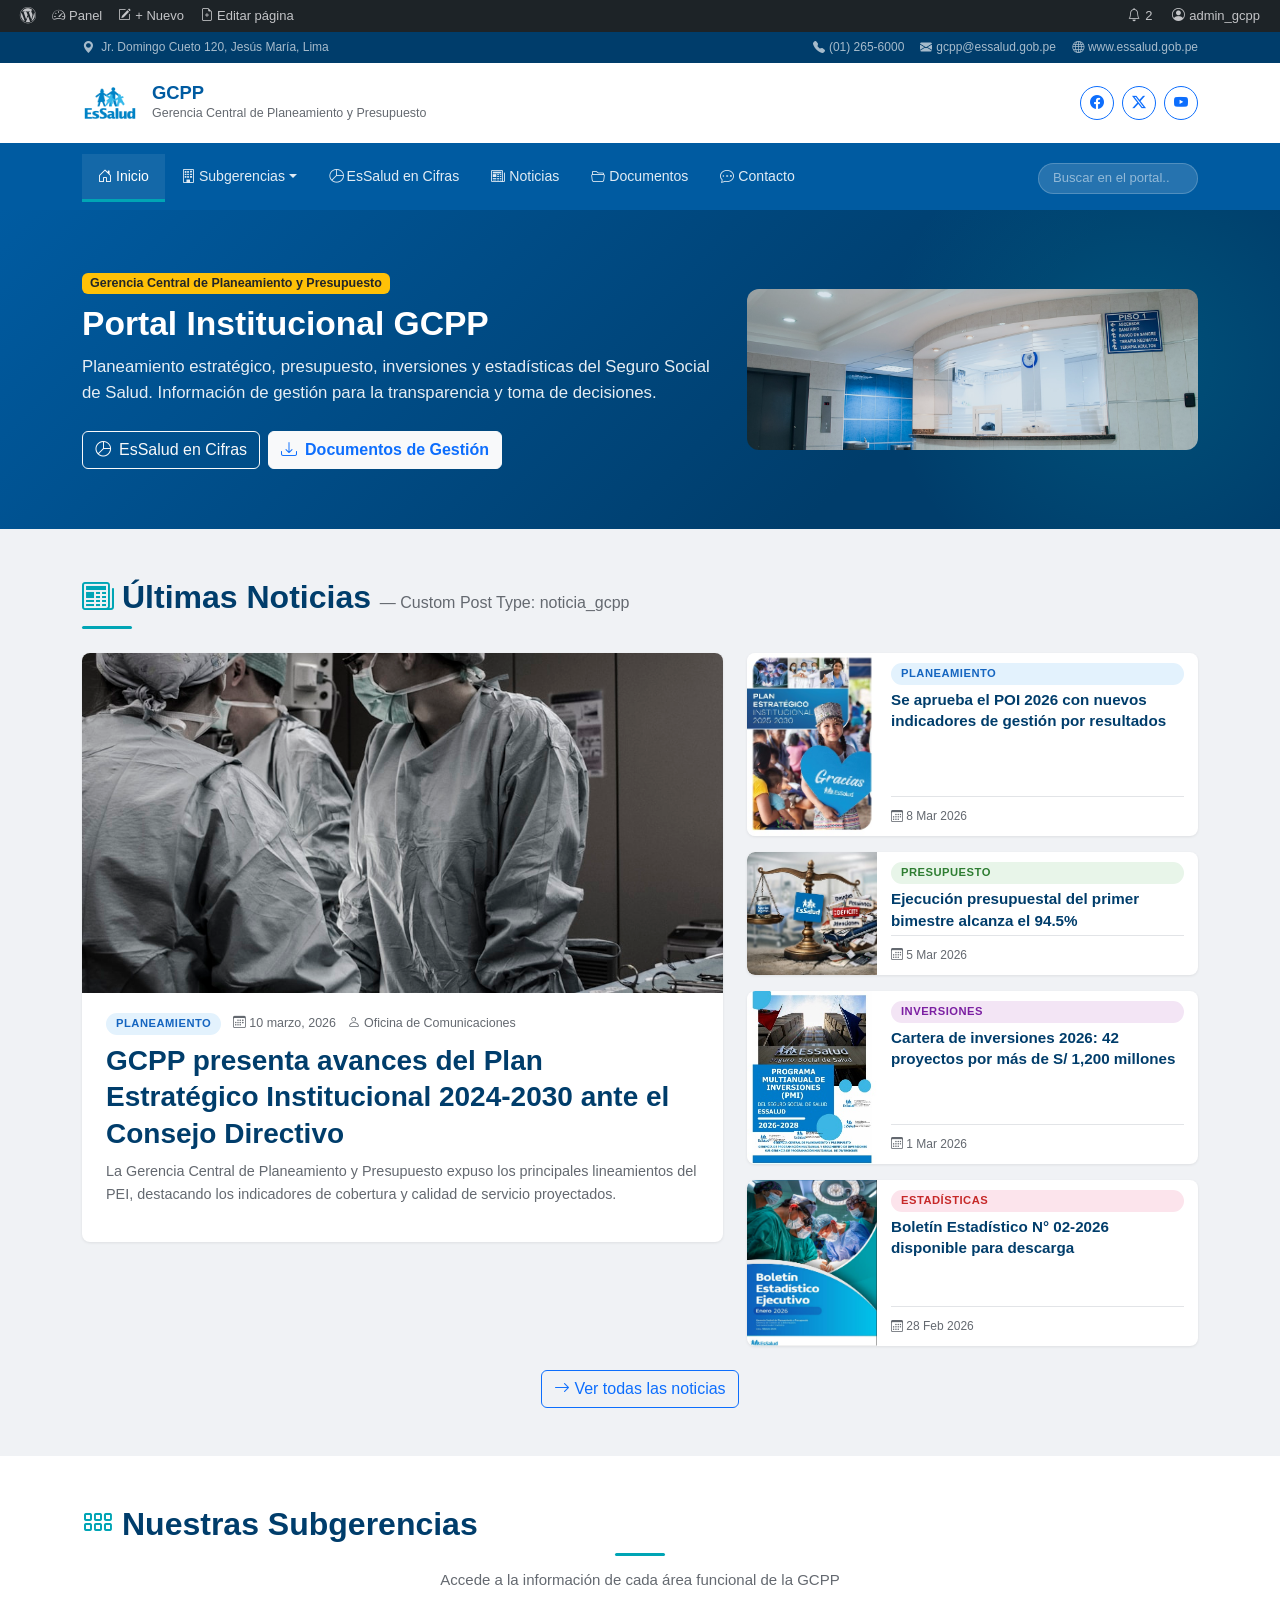
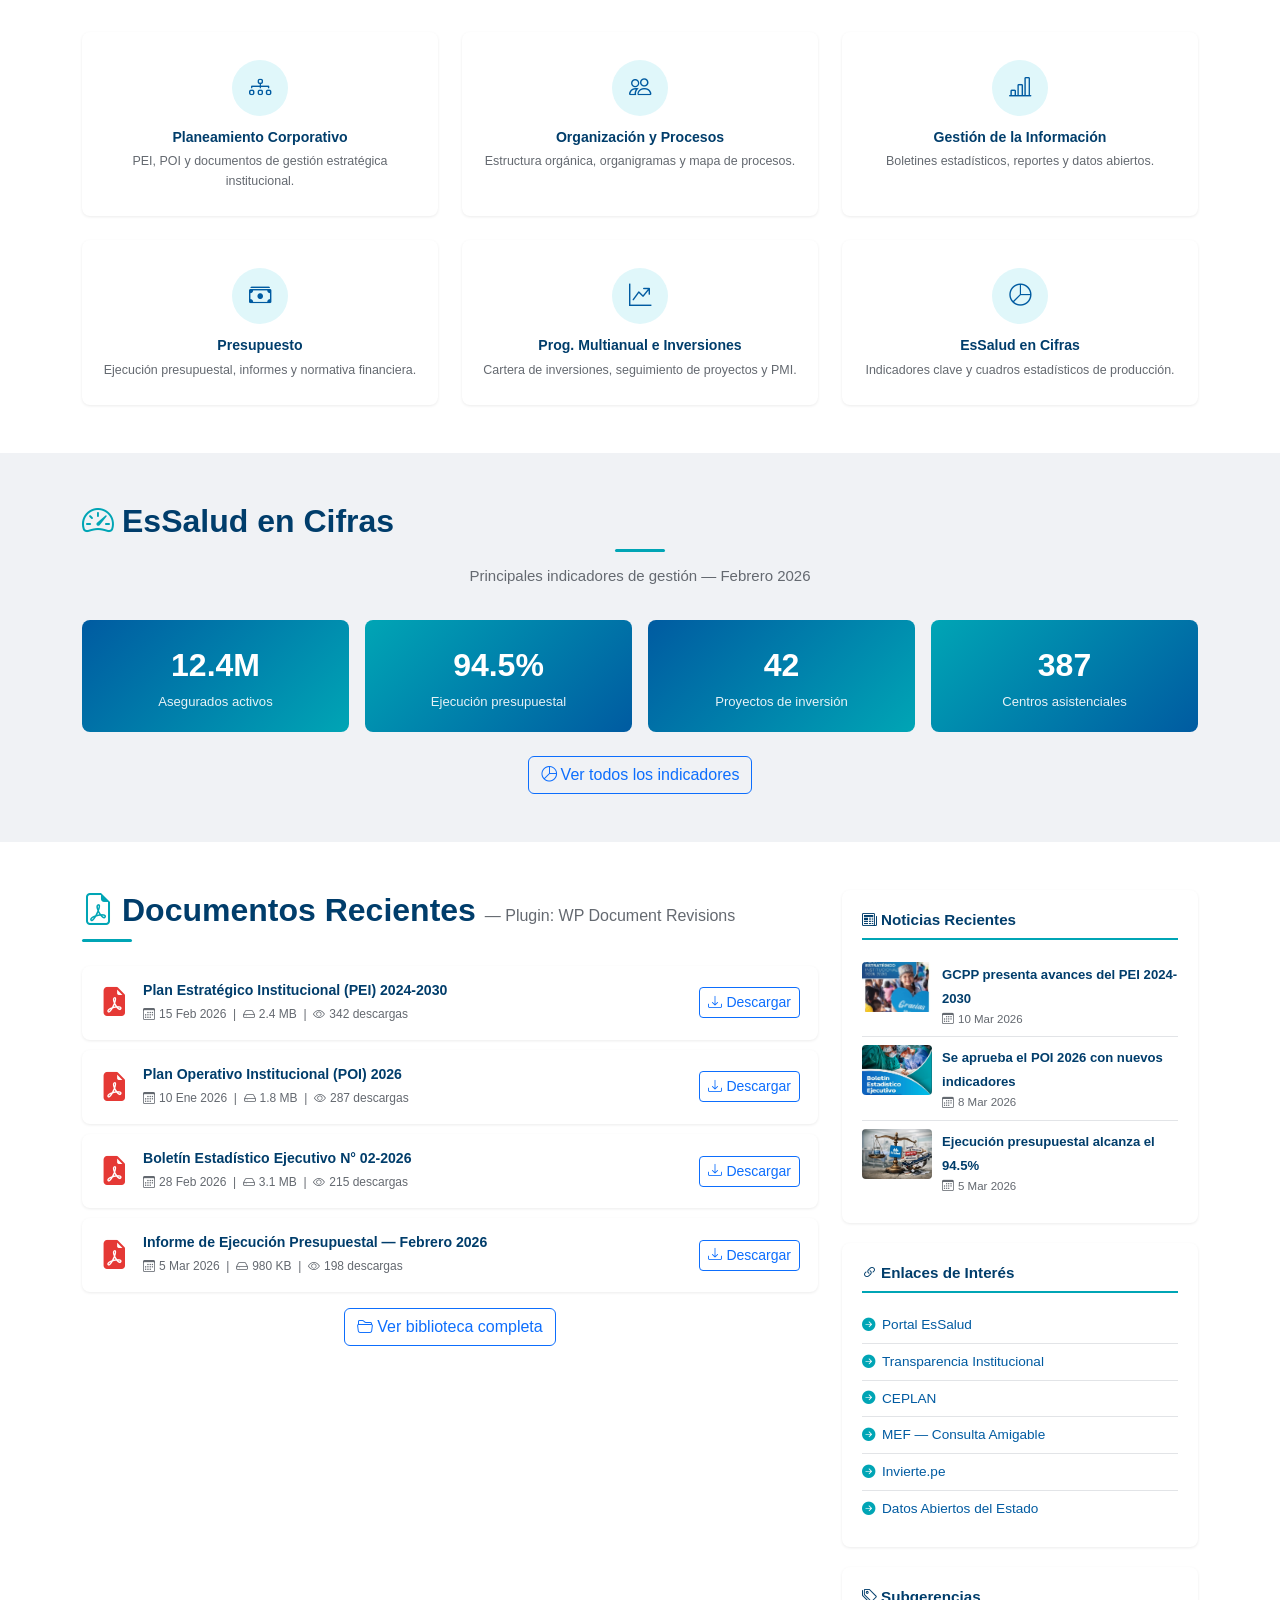
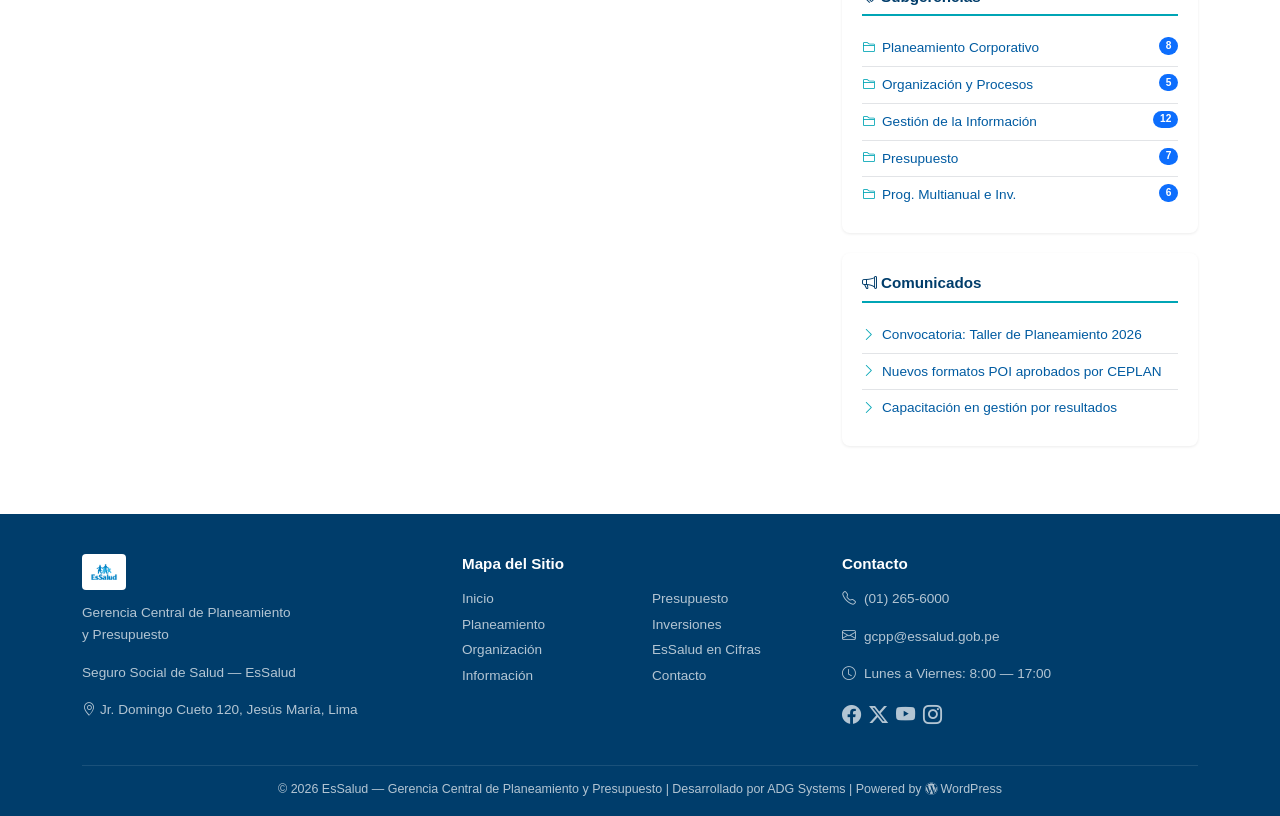
==== commit 5090a471: "Reemplazar placeholders con imágenes reales y mapa - Hero principal: recepción hospital (Unsplash, l" ====
--- a/prototipo2/index.html
+++ b/prototipo2/index.html
@@ -138,7 +138,7 @@
             </div>
           </div>
           <div class="col-lg-5 d-none d-lg-block text-center">
-            <img src="https://placehold.co/400x260/003D6B/00A5B5?text=Portal+GCPP%0AEsSalud&font=roboto" alt="" class="img-fluid" style="border-radius:12px; opacity:.85;">
+            <img src="../images/hero_principal.jpg" alt="Hospital EsSalud" class="img-fluid" style="border-radius:12px; opacity:.85;">
           </div>
         </div>
       </div>
@@ -164,7 +164,7 @@
             <a href="single-noticia.html" class="text-decoration-none">
               <article class="cpt-noticia-featured">
                 <!-- the_post_thumbnail('large') -->
-                <img src="https://placehold.co/800x380/005BA1/FFFFFF?text=PEI+2024-2030%0ANoticia+Destacada&font=roboto" class="post-thumbnail" alt="">
+                <img src="../images/hero_noticias.jpg" class="post-thumbnail" alt="Equipo médico EsSalud">
                 <div class="entry-content">
                   <div class="entry-meta">
                     <!-- get_the_terms($post, 'subgerencia') -->
@@ -190,7 +190,7 @@
 
               <a href="#" class="text-decoration-none">
                 <article class="cpt-noticia-card flex-row" style="flex-direction:row !important; height:auto;">
-                  <img src="https://placehold.co/140x100/00A5B5/fff?text=POI&font=roboto" class="post-thumbnail" style="width:130px; height:auto; border-radius:8px 0 0 8px;">
+                  <img src="../images/image001.jpg" class="post-thumbnail" style="width:130px; height:auto; border-radius:8px 0 0 8px; object-fit:cover;">
                   <div class="entry-content" style="padding:10px 14px;">
                     <span class="taxonomy-badge tax-planeamiento">Planeamiento</span>
                     <h6 class="entry-title mt-1 mb-1"><span style="color:var(--wp-primary-dark);">Se aprueba el POI 2026 con nuevos indicadores de gestión por resultados</span></h6>
@@ -201,7 +201,7 @@
 
               <a href="#" class="text-decoration-none">
                 <article class="cpt-noticia-card flex-row" style="flex-direction:row !important; height:auto;">
-                  <img src="https://placehold.co/140x100/005BA1/fff?text=Presupuesto&font=roboto" class="post-thumbnail" style="width:130px; height:auto; border-radius:8px 0 0 8px;">
+                  <img src="../images/image009.jpg" class="post-thumbnail" style="width:130px; height:auto; border-radius:8px 0 0 8px; object-fit:cover;">
                   <div class="entry-content" style="padding:10px 14px;">
                     <span class="taxonomy-badge tax-presupuesto">Presupuesto</span>
                     <h6 class="entry-title mt-1 mb-1"><span style="color:var(--wp-primary-dark);">Ejecución presupuestal del primer bimestre alcanza el 94.5%</span></h6>
@@ -212,7 +212,7 @@
 
               <a href="#" class="text-decoration-none">
                 <article class="cpt-noticia-card flex-row" style="flex-direction:row !important; height:auto;">
-                  <img src="https://placehold.co/140x100/003D6B/fff?text=Inversiones&font=roboto" class="post-thumbnail" style="width:130px; height:auto; border-radius:8px 0 0 8px;">
+                  <img src="../images/image011.jpg" class="post-thumbnail" style="width:130px; height:auto; border-radius:8px 0 0 8px; object-fit:cover;">
                   <div class="entry-content" style="padding:10px 14px;">
                     <span class="taxonomy-badge tax-inversiones">Inversiones</span>
                     <h6 class="entry-title mt-1 mb-1"><span style="color:var(--wp-primary-dark);">Cartera de inversiones 2026: 42 proyectos por más de S/ 1,200 millones</span></h6>
@@ -223,7 +223,7 @@
 
               <a href="#" class="text-decoration-none">
                 <article class="cpt-noticia-card flex-row" style="flex-direction:row !important; height:auto;">
-                  <img src="https://placehold.co/140x100/00A5B5/fff?text=Boletín&font=roboto" class="post-thumbnail" style="width:130px; height:auto; border-radius:8px 0 0 8px;">
+                  <img src="../images/image005.png" class="post-thumbnail" style="width:130px; height:auto; border-radius:8px 0 0 8px; object-fit:cover;">
                   <div class="entry-content" style="padding:10px 14px;">
                     <span class="taxonomy-badge tax-cifras">Estadísticas</span>
                     <h6 class="entry-title mt-1 mb-1"><span style="color:var(--wp-primary-dark);">Boletín Estadístico N° 02-2026 disponible para descarga</span></h6>
@@ -441,21 +441,21 @@
             <aside class="widget widget_recent_entries">
               <h3 class="widget-title"><i class="bi bi-newspaper me-1"></i>Noticias Recientes</h3>
               <div class="widget-recent-post">
-                <img src="https://placehold.co/70x50/005BA1/fff?text=PEI&font=roboto" alt="">
+                <img src="../images/image001.jpg" alt="PEI" style="width:70px; height:50px; object-fit:cover; border-radius:4px;">
                 <div>
                   <a href="#" class="wrp-title">GCPP presenta avances del PEI 2024-2030</a>
                   <div class="wrp-date"><i class="bi bi-calendar3 me-1"></i>10 Mar 2026</div>
                 </div>
               </div>
               <div class="widget-recent-post">
-                <img src="https://placehold.co/70x50/00A5B5/fff?text=POI&font=roboto" alt="">
+                <img src="../images/image005.png" alt="Boletín" style="width:70px; height:50px; object-fit:cover; border-radius:4px;">
                 <div>
                   <a href="#" class="wrp-title">Se aprueba el POI 2026 con nuevos indicadores</a>
                   <div class="wrp-date"><i class="bi bi-calendar3 me-1"></i>8 Mar 2026</div>
                 </div>
               </div>
               <div class="widget-recent-post">
-                <img src="https://placehold.co/70x50/003D6B/fff?text=Ppto&font=roboto" alt="">
+                <img src="../images/image009.jpg" alt="Presupuesto" style="width:70px; height:50px; object-fit:cover; border-radius:4px;">
                 <div>
                   <a href="#" class="wrp-title">Ejecución presupuestal alcanza el 94.5%</a>
                   <div class="wrp-date"><i class="bi bi-calendar3 me-1"></i>5 Mar 2026</div>
